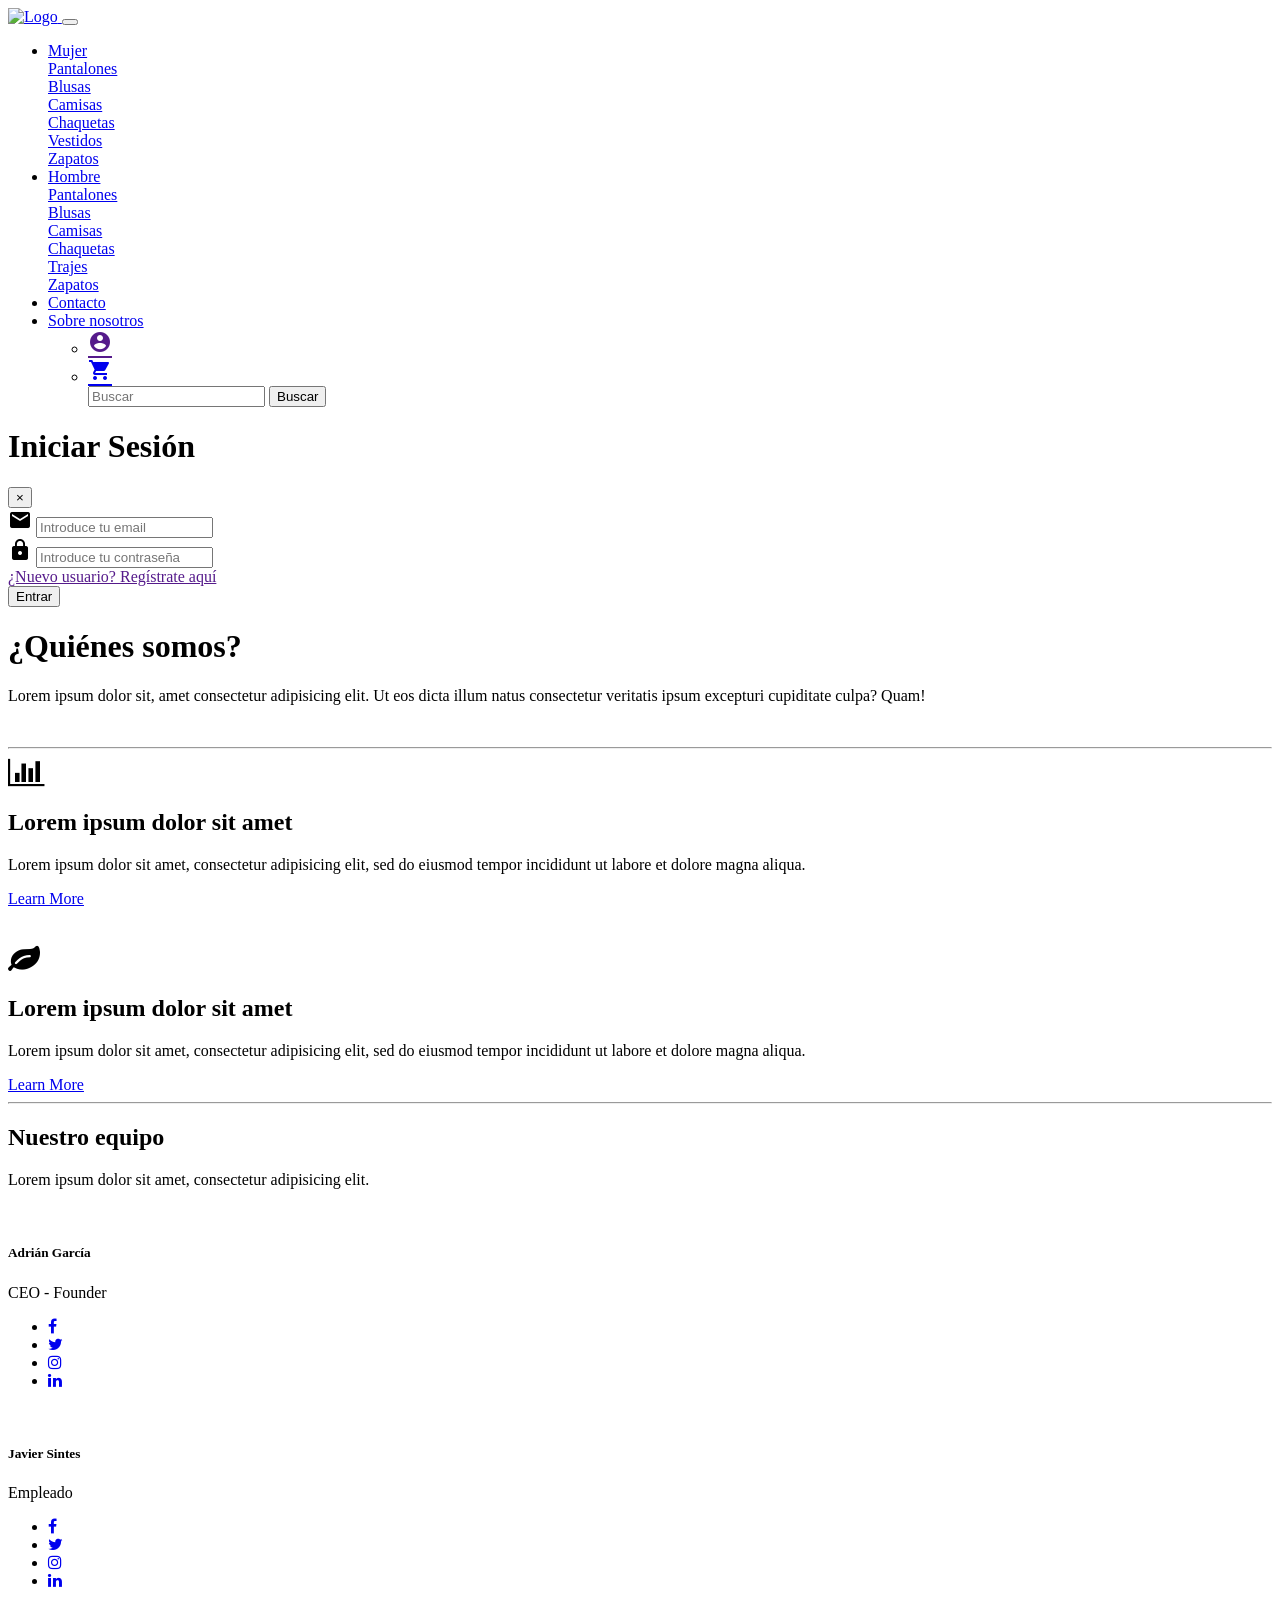
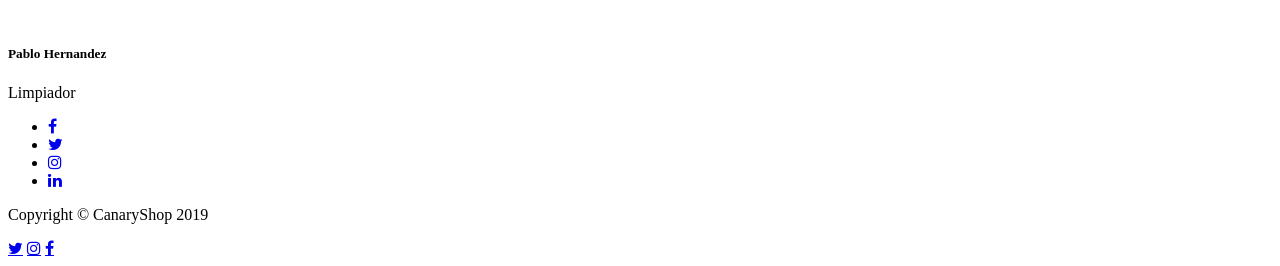
==== about.html @ 3cddd377 "Add files via upload" ====
<!DOCTYPE html>
<html lang="es">

<head>
  <meta charset="utf-8">
  <meta name="viewport" content="width=device-width, initial-scale=1, shrink-to-fit=no">
  <meta name="description" content="">
  <meta name="author" content="">

  <title>CanaryShop</title>

  <link href="vendor/bootstrap/css/bootstrap.min.css" rel="stylesheet">
  <link rel="stylesheet" href="https://fonts.googleapis.com/icon?family=Material+Icons">
  <link rel="stylesheet" href="https://cdnjs.cloudflare.com/ajax/libs/font-awesome/4.7.0/css/font-awesome.min.css">
  <link href="css/shop-homepage.css" rel="stylesheet">
</head>

<body>
  <div class="page-wrapper">

    <!-- Navbar -->
    <nav class="navbar navbar-expand-lg bg-dark navbar-dark sticky-top">
      <a class="navbar-brand" href="index.html">
        <img src="img/logo copia.png" alt="Logo" width="150px">
      </a>
      <button class="navbar-toggler" type="button" data-toggle="collapse" data-target="#collapsibleNavbar">
        <span class="navbar-toggler-icon"></span>
      </button>
      <div class="collapse navbar-collapse" id="collapsibleNavbar">

        <ul class="navbar-nav">

          <li class="nav-item dropdown">
            <a class="nav-link dropdown-toggle" href="#" id="navbarDropdown" role="button" data-toggle="dropdown"
              aria-haspopup="true" aria-expanded="false">Mujer </a>
            <div class="dropdown-menu" aria-labelledby="navbarDropdown">
              <a class="dropdown-item" href="mujer/generico.html">Pantalones</a>
              <div class="dropdown-divider"></div>
              <a class="dropdown-item" href="mujer/generico.html">Blusas</a>
              <div class="dropdown-divider"></div>
              <a class="dropdown-item" href="mujer/generico.html">Camisas</a>
              <div class="dropdown-divider"></div>
              <a class="dropdown-item" href="mujer/generico.html">Chaquetas</a>
              <div class="dropdown-divider"></div>
              <a class="dropdown-item" href="mujer/generico.html">Vestidos</a>
              <div class="dropdown-divider"></div>
              <a class="dropdown-item" href="mujer/generico.html">Zapatos</a>
            </div>
          </li>

          <li class="nav-item dropdown">
            <a class="nav-link dropdown-toggle" href="#" id="navbarDropdown" role="button" data-toggle="dropdown"
              aria-haspopup="true" aria-expanded="false">Hombre </a>
            <div class="dropdown-menu" aria-labelledby="navbarDropdown">
              <a class="dropdown-item" href="hombre/generico.html">Pantalones</a>
              <div class="dropdown-divider"></div>
              <a class="dropdown-item" href="hombre/generico.html">Blusas</a>
              <div class="dropdown-divider"></div>
              <a class="dropdown-item" href="hombre/generico.html">Camisas</a>
              <div class="dropdown-divider"></div>
              <a class="dropdown-item" href="hombre/generico.html">Chaquetas</a>
              <div class="dropdown-divider"></div>
              <a class="dropdown-item" href="hombre/generico.html">Trajes</a>
              <div class="dropdown-divider"></div>
              <a class="dropdown-item" href="hombre/generico.html">Zapatos</a>
            </div>
          </li>

          <li class="nav-item">
            <a class="nav-link" href="contacto.html">Contacto</a>
          </li>

          <li class="nav-item ">
            <a class="nav-link" href="about.html">Sobre nosotros</a>
          </li>

          <ul class="navbar-nav navbar-custom">
            <li class="nav-item">
              <a class="nav-link material-icons" data-toggle="modal" data-target="#modalLoginForm"
                href="">account_circle</a>
            </li>
            <li class="nav-item">
              <a class="nav-link material-icons mr-2" href="mycart.html">shopping_cart</a>
            </li>
            <form class="form-inline" action="#">
              <input class="form-control mr-sm-2" type="text" placeholder="Buscar">
              <button class="btn btn-success" type="submit">Buscar</button>
            </form>
          </ul>
    </nav>
    <!-- End Navbar -->

    <!-- Login -->
    <div class="modal fade" id="modalLoginForm" tabindex="-1" role="dialog" aria-labelledby="myModalLabel"
      aria-hidden="true">
      <div class="modal-dialog" role="document">
        <div class="modal-content">
          <div class="modal-header text-center">
            <h1 class="modal-title w-100 font-weight-bold">Iniciar Sesión</h1>
            <button type="button" class="close" data-dismiss="modal" aria-label="Close">
              <span aria-hidden="true">&times;</span>
            </button>
          </div>
          <div class="modal-body mx-3">
            <div class="md-form mb-2">
              <i class="material-icons text-danger">email</i>
              <input type="email" id="defaultForm-email" class="form-control validate" placeholder="Introduce tu email">
            </div>

            <div class="md-form mb-2">
              <i class="material-icons text-danger">lock</i>
              <input type="password" id="defaultForm-pass" class="form-control validate"
                placeholder="Introduce tu contraseña">
            </div>

            <div clas="">
              <a href="">¿Nuevo usuario? Regístrate aquí</a>
            </div>

          </div>
          <div class="modal-footer d-flex justify-content-center">
            <button type="submit" class="btn btn-danger">Entrar</button>
          </div>
        </div>
      </div>
    </div>
    <!-- End Login -->

        <div class="container py-5">
          <div class="row h-100 align-items-center py-5">
            <div class="col-lg-6">
              <h1 class="display-4 font-weight-bold">¿Quiénes somos?</h1>
              <p class="lead text-muted mb-0">Lorem ipsum dolor sit, amet consectetur adipisicing elit. Ut eos dicta illum natus 
                consectetur veritatis ipsum excepturi cupiditate culpa? Quam!</p>
            </div>
            <div class="col-lg-6 d-none d-lg-block"><img src="https://res.cloudinary.com/mhmd/image/upload/v1556834136/illus_kftyh4.png" alt="" class="img-fluid"></div>
          </div>
        </div>

        <hr>
      
        <div class="container py-5">
          <div class="row align-items-center mb-5">
            <div class="col-lg-6 order-2 order-lg-1"><i class="fa fa-bar-chart fa-2x mb-3 text-primary"></i>
              <h2 class="font-weight">Lorem ipsum dolor sit amet</h2>
              <p class="font-italic text-muted mb-4">Lorem ipsum dolor sit amet, consectetur adipisicing elit, sed do eiusmod tempor incididunt ut labore et dolore magna aliqua.</p><a href="#" class="btn btn-light px-5 rounded-pill shadow-sm">Learn More</a>
            </div>
            <div class="col-lg-5 px-5 mx-auto order-1 order-lg-2"><img src="https://res.cloudinary.com/mhmd/image/upload/v1556834139/img-1_e25nvh.jpg" alt="" class="img-fluid mb-4 mb-lg-0"></div>
          </div>
          <div class="row align-items-center">
            <div class="col-lg-5 px-5 mx-auto"><img src="https://res.cloudinary.com/mhmd/image/upload/v1556834136/img-2_vdgqgn.jpg" alt="" class="img-fluid mb-4 mb-lg-0"></div>
            <div class="col-lg-6"><i class="fa fa-leaf fa-2x mb-3 text-primary"></i>
              <h2 class="font-weight">Lorem ipsum dolor sit amet</h2>
              <p class="font-italic text-muted mb-4">Lorem ipsum dolor sit amet, consectetur adipisicing elit, sed do eiusmod tempor incididunt ut labore et dolore magna aliqua.</p><a href="#" class="btn btn-light px-5 rounded-pill shadow-sm">Learn More</a>
            </div>
          </div>
        </div>

        <hr>
      
        <div class="container py-5">
          <div class="row mb-4">
            <div class="col-lg-5">
              <h2 class="display-4 font-weight-light">Nuestro equipo</h2>
              <p class="font-italic text-muted">Lorem ipsum dolor sit amet, consectetur adipisicing elit.</p>
            </div>
          </div>
      
          <div class="row text-center justify-content-center">
            <!-- Miembro equipo -->
            <div class="col-xl-4 col-sm-6 mb-5">
              <div class="bg-white rounded shadow-sm py-5 px-4"><img src="https://res.cloudinary.com/mhmd/image/upload/v1556834132/avatar-4_ozhrib.png" alt="" width="100" class="img-fluid rounded-circle mb-3 img-thumbnail shadow-sm">
                <h5 class="mb-0">Adrián García</h5><span class="small text-uppercase text-muted">CEO - Founder</span>
                <ul class="social mb-0 list-inline mt-3">
                  <li class="list-inline-item"><a href="#" class="social-link"><i class="fa fa-facebook-f"></i></a></li>
                  <li class="list-inline-item"><a href="#" class="social-link"><i class="fa fa-twitter"></i></a></li>
                  <li class="list-inline-item"><a href="#" class="social-link"><i class="fa fa-instagram"></i></a></li>
                  <li class="list-inline-item"><a href="#" class="social-link"><i class="fa fa-linkedin"></i></a></li>
                </ul>
              </div>
            </div>
            <!-- End-->
      
            <!-- Miembro equipo -->
            <div class="col-xl-4 col-sm-6 mb-5">
              <div class="bg-white rounded shadow-sm py-5 px-4"><img src="https://res.cloudinary.com/mhmd/image/upload/v1556834130/avatar-3_hzlize.png" alt="" width="100" class="img-fluid rounded-circle mb-3 img-thumbnail shadow-sm">
                <h5 class="mb-0">Javier Sintes</h5><span class="small text-uppercase text-muted">Empleado</span>
                <ul class="social mb-0 list-inline mt-3">
                  <li class="list-inline-item"><a href="#" class="social-link"><i class="fa fa-facebook-f"></i></a></li>
                  <li class="list-inline-item"><a href="#" class="social-link"><i class="fa fa-twitter"></i></a></li>
                  <li class="list-inline-item"><a href="#" class="social-link"><i class="fa fa-instagram"></i></a></li>
                  <li class="list-inline-item"><a href="#" class="social-link"><i class="fa fa-linkedin"></i></a></li>
                </ul>
              </div>
            </div>
            <!-- End-->
      
            <!-- Miembro equipo -->
            <div class="col-xl-4 col-sm-6 mb-5">
              <div class="bg-white rounded shadow-sm py-5 px-4"><img src="https://res.cloudinary.com/mhmd/image/upload/v1556834133/avatar-2_f8dowd.png" alt="" width="100" class="img-fluid rounded-circle mb-3 img-thumbnail shadow-sm">
                <h5 class="mb-0">Pablo Hernandez</h5><span class="small text-uppercase text-muted">Limpiador</span>
                <ul class="social mb-0 list-inline mt-3">
                  <li class="list-inline-item"><a href="#" class="social-link"><i class="fa fa-facebook-f"></i></a></li>
                  <li class="list-inline-item"><a href="#" class="social-link"><i class="fa fa-twitter"></i></a></li>
                  <li class="list-inline-item"><a href="#" class="social-link"><i class="fa fa-instagram"></i></a></li>
                  <li class="list-inline-item"><a href="#" class="social-link"><i class="fa fa-linkedin"></i></a></li>
                </ul>
              </div>
            </div>
            <!-- End-->
      
          </div>
        </div>

  <!-- Footer -->
  <footer class="py-5 bg-dark">
    <div class="row m-0 justify-content-end align-items-center">
      <div class="col-8 ">
        <p class="m-0 text-center text-white">Copyright &copy; CanaryShop 2019</p>
      </div>
      <div class="col-2">
        <a href="https://www.twitter.com" target="_blank"
          class="a-no-style fa fa-twitter color-twitter size-custom mr-2 pr-1"></a>
        <a href="https://www.instagram.com" target="_blank"
          class="a-no-style fa fa-instagram color-instagram size-custom mr-2 pr-1"></a>
        <a href="https://www.facebook.com" target="_blank"
          class="a-no-style fa fa-facebook color-facebook size-custom mr-2 pr-1"></a>
      </div>
    </div>
  </footer>
  <!-- End Footer -->

  <script src="vendor/jquery/jquery.min.js"></script>
  <script src="vendor/bootstrap/js/bootstrap.bundle.min.js"></script>
</body>

</html>
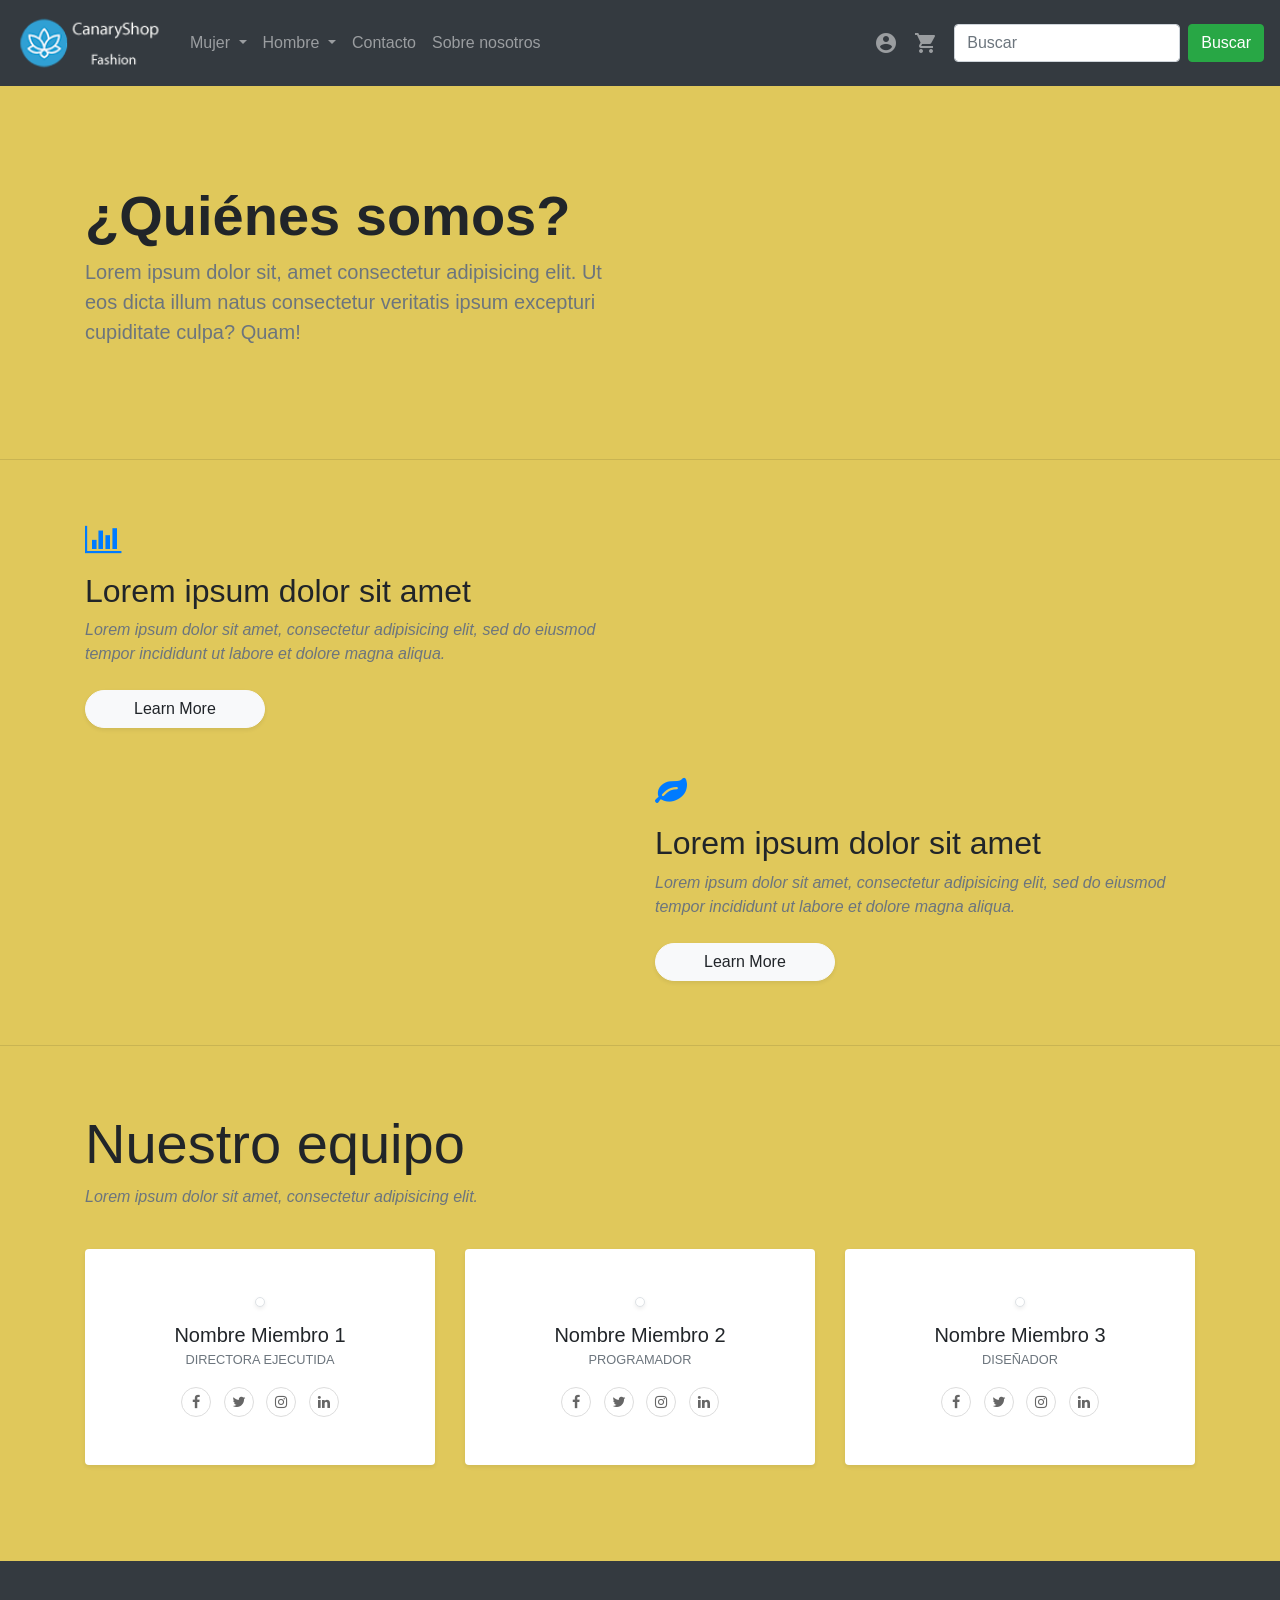
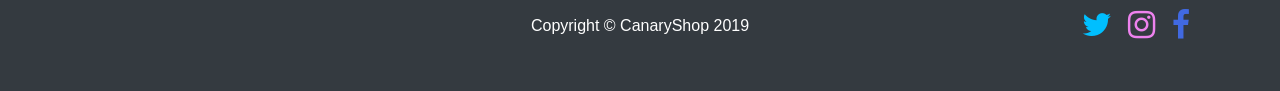
==== commit 221691e0: "Add files via upload" ====
--- a/about.html
+++ b/about.html
@@ -126,7 +126,7 @@
     </div>
     <!-- End Login -->
 
-        <div class="container py-5">
+        <section class="container py-5">
           <div class="row h-100 align-items-center py-5">
             <div class="col-lg-6">
               <h1 class="display-4 font-weight-bold">¿Quiénes somos?</h1>
@@ -135,11 +135,11 @@
             </div>
             <div class="col-lg-6 d-none d-lg-block"><img src="https://res.cloudinary.com/mhmd/image/upload/v1556834136/illus_kftyh4.png" alt="" class="img-fluid"></div>
           </div>
-        </div>
+        </section>
 
         <hr>
       
-        <div class="container py-5">
+        <section class="container py-5">
           <div class="row align-items-center mb-5">
             <div class="col-lg-6 order-2 order-lg-1"><i class="fa fa-bar-chart fa-2x mb-3 text-primary"></i>
               <h2 class="font-weight">Lorem ipsum dolor sit amet</h2>
@@ -154,11 +154,12 @@
               <p class="font-italic text-muted mb-4">Lorem ipsum dolor sit amet, consectetur adipisicing elit, sed do eiusmod tempor incididunt ut labore et dolore magna aliqua.</p><a href="#" class="btn btn-light px-5 rounded-pill shadow-sm">Learn More</a>
             </div>
           </div>
-        </div>
+        </section>
 
         <hr>
-      
-        <div class="container py-5">
+        
+        <!-- Equipo -->
+        <section class="container py-5">
           <div class="row mb-4">
             <div class="col-lg-5">
               <h2 class="display-4 font-weight-light">Nuestro equipo</h2>
@@ -170,7 +171,7 @@
             <!-- Miembro equipo -->
             <div class="col-xl-4 col-sm-6 mb-5">
               <div class="bg-white rounded shadow-sm py-5 px-4"><img src="https://res.cloudinary.com/mhmd/image/upload/v1556834132/avatar-4_ozhrib.png" alt="" width="100" class="img-fluid rounded-circle mb-3 img-thumbnail shadow-sm">
-                <h5 class="mb-0">Adrián García</h5><span class="small text-uppercase text-muted">CEO - Founder</span>
+                <h5 class="mb-0">Nombre Miembro 1</h5><span class="small text-uppercase text-muted">Directora ejecutida</span>
                 <ul class="social mb-0 list-inline mt-3">
                   <li class="list-inline-item"><a href="#" class="social-link"><i class="fa fa-facebook-f"></i></a></li>
                   <li class="list-inline-item"><a href="#" class="social-link"><i class="fa fa-twitter"></i></a></li>
@@ -184,7 +185,7 @@
             <!-- Miembro equipo -->
             <div class="col-xl-4 col-sm-6 mb-5">
               <div class="bg-white rounded shadow-sm py-5 px-4"><img src="https://res.cloudinary.com/mhmd/image/upload/v1556834130/avatar-3_hzlize.png" alt="" width="100" class="img-fluid rounded-circle mb-3 img-thumbnail shadow-sm">
-                <h5 class="mb-0">Javier Sintes</h5><span class="small text-uppercase text-muted">Empleado</span>
+                <h5 class="mb-0">Nombre Miembro 2</h5><span class="small text-uppercase text-muted">Programador</span>
                 <ul class="social mb-0 list-inline mt-3">
                   <li class="list-inline-item"><a href="#" class="social-link"><i class="fa fa-facebook-f"></i></a></li>
                   <li class="list-inline-item"><a href="#" class="social-link"><i class="fa fa-twitter"></i></a></li>
@@ -198,7 +199,7 @@
             <!-- Miembro equipo -->
             <div class="col-xl-4 col-sm-6 mb-5">
               <div class="bg-white rounded shadow-sm py-5 px-4"><img src="https://res.cloudinary.com/mhmd/image/upload/v1556834133/avatar-2_f8dowd.png" alt="" width="100" class="img-fluid rounded-circle mb-3 img-thumbnail shadow-sm">
-                <h5 class="mb-0">Pablo Hernandez</h5><span class="small text-uppercase text-muted">Limpiador</span>
+                <h5 class="mb-0">Nombre Miembro 3</h5><span class="small text-uppercase text-muted">Diseñador</span>
                 <ul class="social mb-0 list-inline mt-3">
                   <li class="list-inline-item"><a href="#" class="social-link"><i class="fa fa-facebook-f"></i></a></li>
                   <li class="list-inline-item"><a href="#" class="social-link"><i class="fa fa-twitter"></i></a></li>
@@ -210,24 +211,25 @@
             <!-- End-->
       
           </div>
-        </div>
+        </section>
+        <!-- Fin Equipo -->
 
   <!-- Footer -->
   <footer class="py-5 bg-dark">
-    <div class="row m-0 justify-content-end align-items-center">
-      <div class="col-8 ">
-        <p class="m-0 text-center text-white">Copyright &copy; CanaryShop 2019</p>
+      <div class="row m-0 justify-content-end align-items-center">
+        <div class="col-6 col-md-8">
+          <p class="m-0 text-center text-white">Copyright &copy; CanaryShop 2019</p>
+        </div>
+        <div class="col-5 col-md-2">
+          <a href="https://www.twitter.com" target="_blank"
+            class="a-no-style fa fa-twitter color-twitter size-custom mr-2 pr-1"></a>
+          <a href="https://www.instagram.com" target="_blank"
+            class="a-no-style fa fa-instagram color-instagram size-custom mr-2 pr-1"></a>
+          <a href="https://www.facebook.com" target="_blank"
+            class="a-no-style fa fa-facebook color-facebook size-custom mr-2 pr-1"></a>
+        </div>
       </div>
-      <div class="col-2">
-        <a href="https://www.twitter.com" target="_blank"
-          class="a-no-style fa fa-twitter color-twitter size-custom mr-2 pr-1"></a>
-        <a href="https://www.instagram.com" target="_blank"
-          class="a-no-style fa fa-instagram color-instagram size-custom mr-2 pr-1"></a>
-        <a href="https://www.facebook.com" target="_blank"
-          class="a-no-style fa fa-facebook color-facebook size-custom mr-2 pr-1"></a>
-      </div>
-    </div>
-  </footer>
+    </footer>
   <!-- End Footer -->
 
   <script src="vendor/jquery/jquery.min.js"></script>
--- a/css/shop-homepage.css
+++ b/css/shop-homepage.css
@@ -0,0 +1,216 @@
+body {
+  background-color: rgb(224, 200, 91);
+  box-sizing:border-box;
+}
+
+.boton {
+  font-size: 1rem;
+  line-height: 1.5rem;
+  color: #1a1a1a;
+  letter-spacing: .2px;
+  border-width: 1px;
+  border-style: solid;
+  border-color: #f2f2f2;
+  margin: 5px;
+  border-radius: 2px;
+  cursor: pointer;
+  background-color: rgba(255, 255, 255, 0.863);
+}
+
+.boton:hover{
+  color: #FFF;
+  background-color: #1a1a1a;
+}
+
+.boton:active{
+  color: #FFF;
+  background-color: palevioletred;
+}
+
+.custom-photo {
+  width: inherit;
+  height: inherit;
+  margin-bottom: 1em;
+}
+
+td {
+  margin-top: auto;
+  margin-bottom:auto;
+}
+
+.social-link {
+  width: 30px;
+  height: 30px;
+  border: 1px solid #ddd;
+  display: flex;
+  align-items: center;
+  justify-content: center;
+  color: #666;
+  border-radius: 50%;
+  transition: all 0.3s;
+  font-size: 0.9rem;
+}
+
+.social-link:hover,
+.social-link:focus {
+  background: #ddd;
+  text-decoration: none;
+  color: #555;
+}
+
+.a-no-style:link {
+  text-decoration: none;
+}
+
+.navbar-custom {
+  position: absolute;
+  right: 1em;
+}
+
+.color-twitter {
+  color: #00BFFF;
+}
+
+.color-instagram {
+  color: violet;
+}
+
+.color-facebook {
+  color: #4169e1;
+}
+
+.size-custom {
+  font-size: 32px;
+
+}
+
+.page-wrapper {
+  min-height: 100vh;
+}
+
+.text-large {
+  font-size: 1.7em;
+}
+
+.photo-table {
+  max-width: 100%;
+  max-height: 100px;
+}
+
+.form-custom {
+  width: 80%;
+  margin: 0 auto;
+}
+
+.product-section {
+  margin-top: 80px;
+}
+
+.border-container {
+  border: 2px solid black;
+  border-radius: 5px;
+}
+
+.filter-menu {
+  min-height: 30em;
+}
+
+.bg-secundario {
+  background-color: #b8b7b7;
+  border: 1px solid white;
+  border-radius: 5px;
+}
+
+.foro:after {
+  content: "";
+  display: table;
+  clear: both;
+}
+
+.foro input[type=text],
+.foro input[type=email],
+.foro textarea,
+.foro input[type=password] {
+  width: 100%;
+  padding: 12px;
+  border: 1px solid #ccc;
+  border-radius: 4px;
+  resize: vertical;
+  box-sizing: border-box;
+}
+
+.foro input[type=submit] {
+  background-color: coral;
+  color: white;
+  padding: 12px 20px;
+  border: none;
+  border-radius: 4px;
+  float: right;
+  margin-top: 10px;
+}
+
+.foro input[type=submit]:hover {
+  background-color: #f44336;
+}
+
+.foro input[type=text]:hover,
+.foro input[type=email]:hover,
+.foro textarea:hover,
+.foro input[type=password]:hover {
+  border: 1px solid #555;
+  border-radius: 4px;
+  outline: 0;
+}
+
+.label-style {
+  float: left;
+  width: 30%;
+  margin-top: 15px;
+}
+
+.input-style {
+  float: left;
+  width: 70%;
+  margin-top: 15px;
+}
+
+.left50 {
+  float: left;
+  width: 50%;
+}
+
+.right50 {
+  float: right;
+  width: 50%;
+}
+
+.error {
+  color: red;
+}
+
+@media (max-width: 991px) {
+
+  .navbar-custom {
+    position: relative;
+    right: auto;
+  }
+
+}
+
+@media (min-width: 1920px) {
+
+  .container {
+    min-width: 100em;
+    margin: auto;
+  }
+
+}
+
+@media screen and (max-width: 600px) {
+
+  .label-style,
+  .input-style,
+  .foro input[type=submit] {
+    width: 100%;
+  }
+}
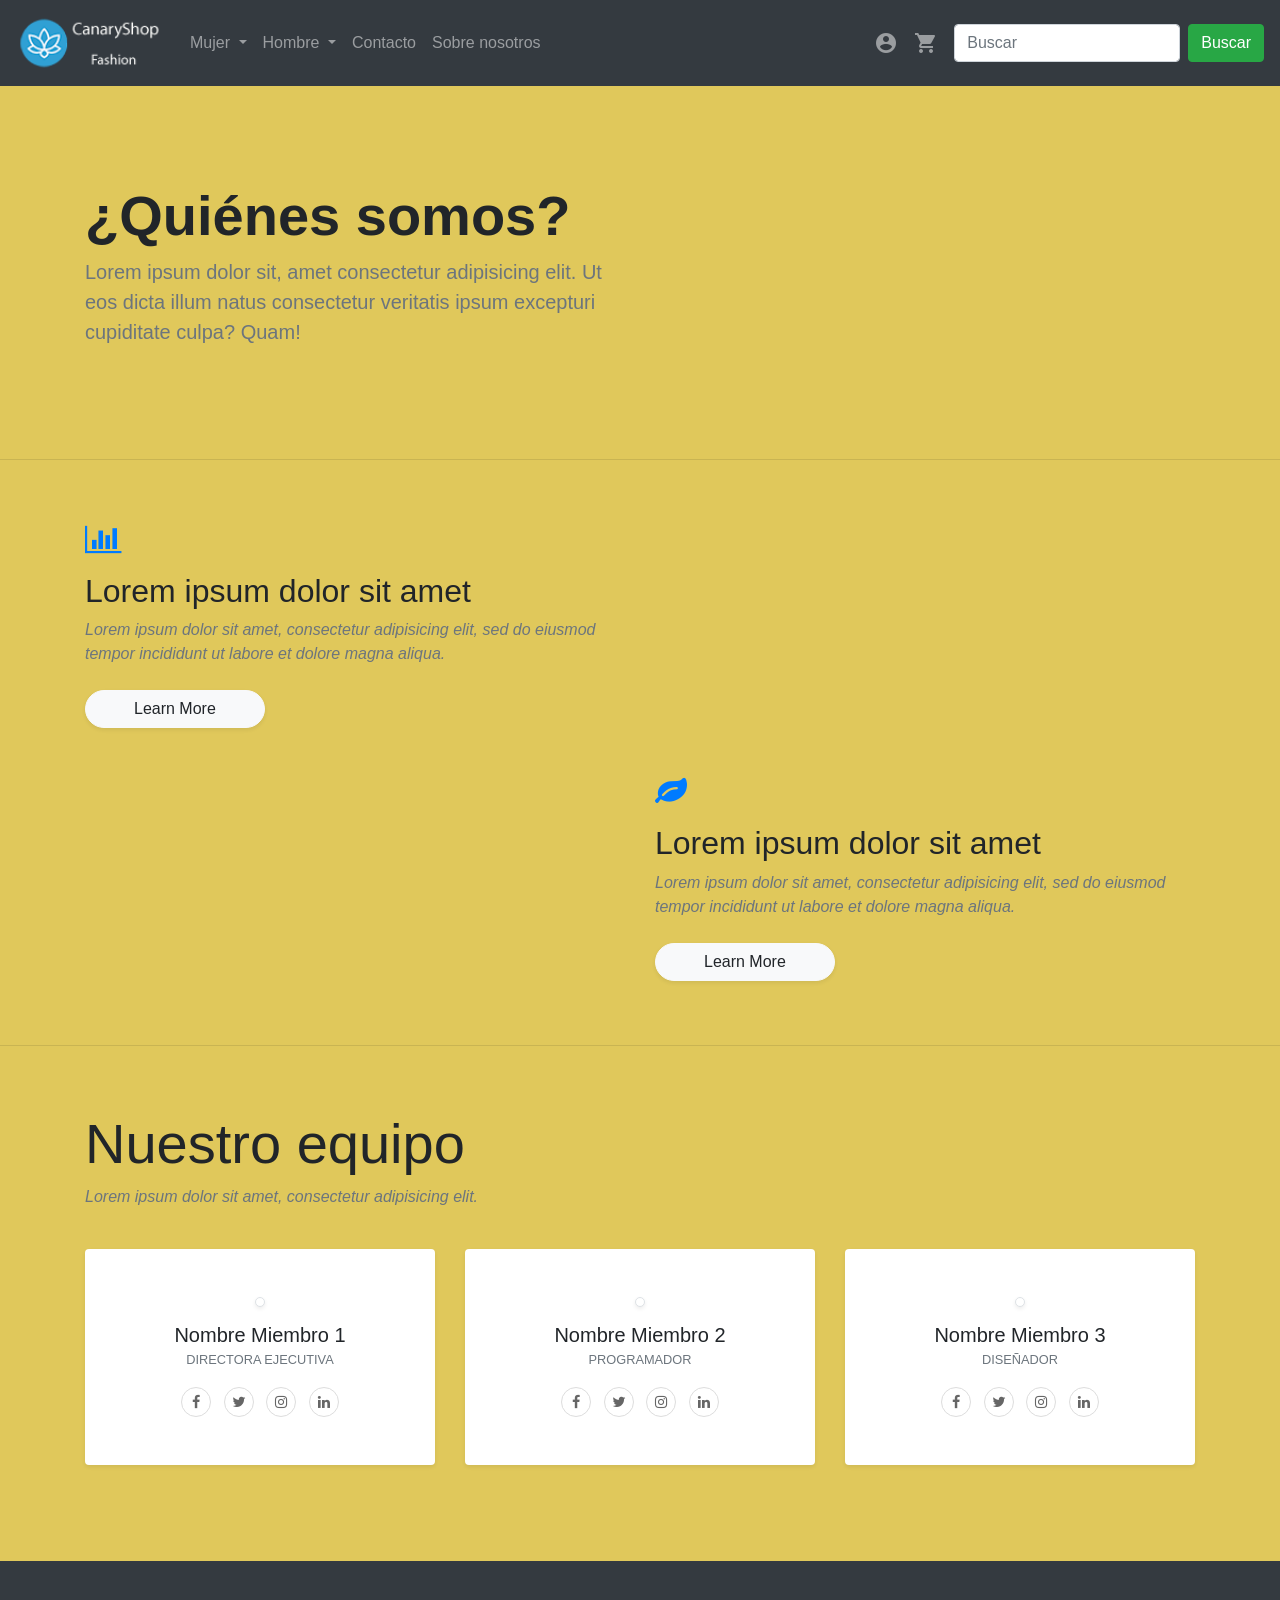
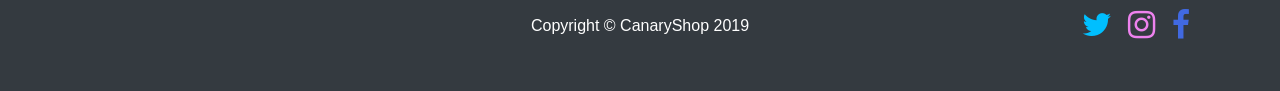
==== commit 0ca955f7: "Update about.html" ====
--- a/about.html
+++ b/about.html
@@ -171,7 +171,7 @@
             <!-- Miembro equipo -->
             <div class="col-xl-4 col-sm-6 mb-5">
               <div class="bg-white rounded shadow-sm py-5 px-4"><img src="https://res.cloudinary.com/mhmd/image/upload/v1556834132/avatar-4_ozhrib.png" alt="" width="100" class="img-fluid rounded-circle mb-3 img-thumbnail shadow-sm">
-                <h5 class="mb-0">Nombre Miembro 1</h5><span class="small text-uppercase text-muted">Directora ejecutida</span>
+                <h5 class="mb-0">Nombre Miembro 1</h5><span class="small text-uppercase text-muted">Directora ejecutiva</span>
                 <ul class="social mb-0 list-inline mt-3">
                   <li class="list-inline-item"><a href="#" class="social-link"><i class="fa fa-facebook-f"></i></a></li>
                   <li class="list-inline-item"><a href="#" class="social-link"><i class="fa fa-twitter"></i></a></li>
@@ -236,4 +236,4 @@
   <script src="vendor/bootstrap/js/bootstrap.bundle.min.js"></script>
 </body>
 
-</html>+</html>
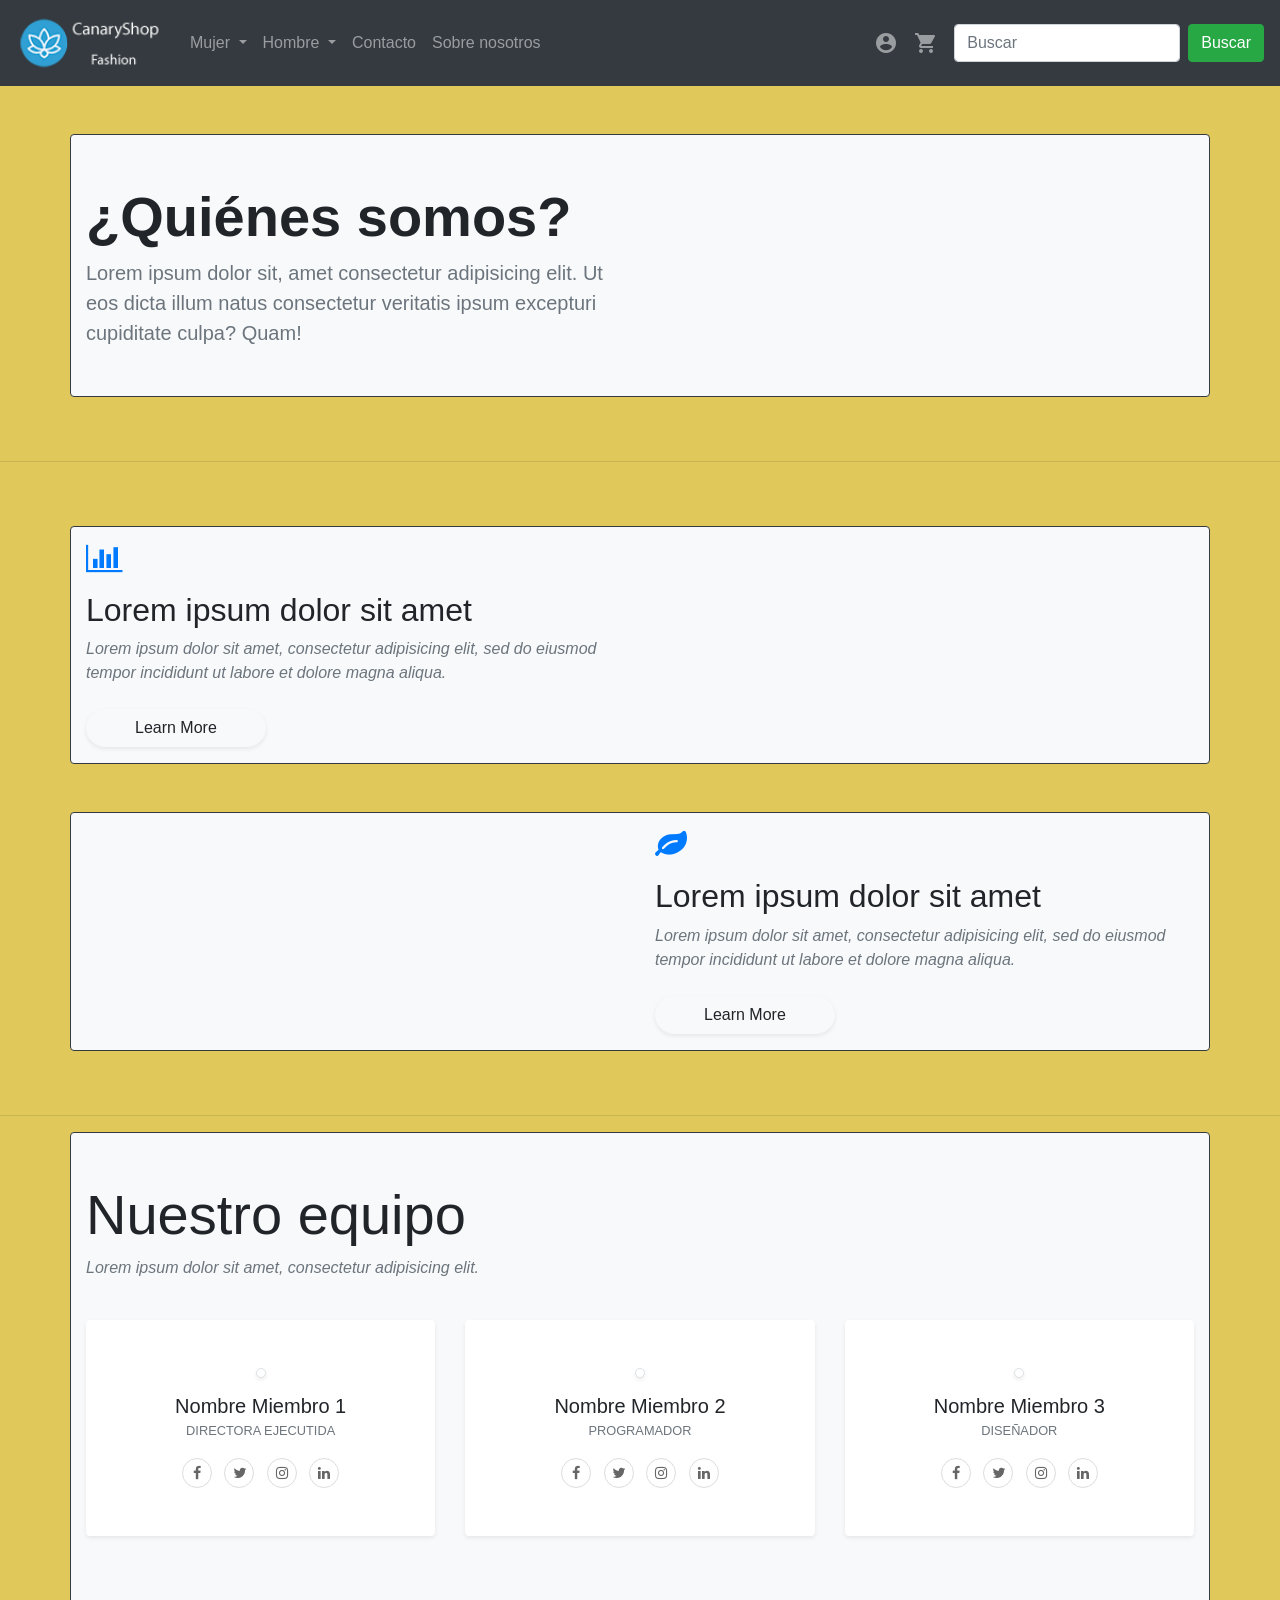
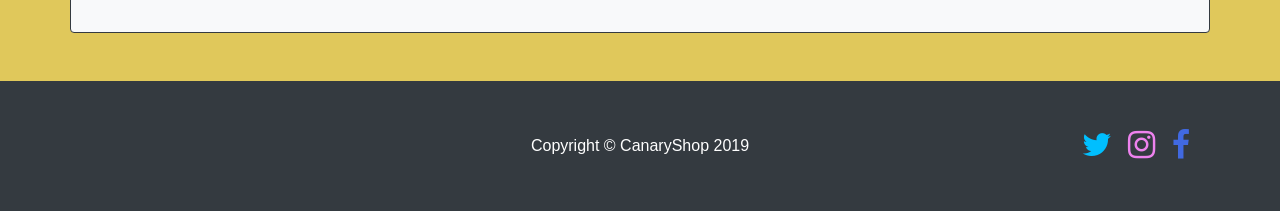
==== commit 5c553753: "Add files via upload" ====
--- a/about.html
+++ b/about.html
@@ -109,8 +109,8 @@
 
             <div class="md-form mb-2">
               <i class="material-icons text-danger">lock</i>
-              <input type="password" id="defaultForm-pass" class="form-control validate"
-                placeholder="Introduce tu contraseña">
+              <input type="password" id="defaultForm-pass" pattern=".{6,}" maxlength="12"
+                  class="form-control validate" placeholder="Introduce tu contraseña" required>
             </div>
 
             <div clas="">
@@ -127,7 +127,7 @@
     <!-- End Login -->
 
         <section class="container py-5">
-          <div class="row h-100 align-items-center py-5">
+          <div class="row h-100 align-items-center py-5 bg-light py-3 rounded border border-dark">
             <div class="col-lg-6">
               <h1 class="display-4 font-weight-bold">¿Quiénes somos?</h1>
               <p class="lead text-muted mb-0">Lorem ipsum dolor sit, amet consectetur adipisicing elit. Ut eos dicta illum natus 
@@ -140,14 +140,14 @@
         <hr>
       
         <section class="container py-5">
-          <div class="row align-items-center mb-5">
+          <div class="row align-items-center mb-5 bg-light py-3 rounded border border-dark">
             <div class="col-lg-6 order-2 order-lg-1"><i class="fa fa-bar-chart fa-2x mb-3 text-primary"></i>
               <h2 class="font-weight">Lorem ipsum dolor sit amet</h2>
               <p class="font-italic text-muted mb-4">Lorem ipsum dolor sit amet, consectetur adipisicing elit, sed do eiusmod tempor incididunt ut labore et dolore magna aliqua.</p><a href="#" class="btn btn-light px-5 rounded-pill shadow-sm">Learn More</a>
             </div>
             <div class="col-lg-5 px-5 mx-auto order-1 order-lg-2"><img src="https://res.cloudinary.com/mhmd/image/upload/v1556834139/img-1_e25nvh.jpg" alt="" class="img-fluid mb-4 mb-lg-0"></div>
           </div>
-          <div class="row align-items-center">
+          <div class="row align-items-center bg-light py-3 rounded border border-dark">
             <div class="col-lg-5 px-5 mx-auto"><img src="https://res.cloudinary.com/mhmd/image/upload/v1556834136/img-2_vdgqgn.jpg" alt="" class="img-fluid mb-4 mb-lg-0"></div>
             <div class="col-lg-6"><i class="fa fa-leaf fa-2x mb-3 text-primary"></i>
               <h2 class="font-weight">Lorem ipsum dolor sit amet</h2>
@@ -159,7 +159,7 @@
         <hr>
         
         <!-- Equipo -->
-        <section class="container py-5">
+        <section class="container py-5 bg-light mb-5 rounded border border-dark">
           <div class="row mb-4">
             <div class="col-lg-5">
               <h2 class="display-4 font-weight-light">Nuestro equipo</h2>
@@ -171,7 +171,7 @@
             <!-- Miembro equipo -->
             <div class="col-xl-4 col-sm-6 mb-5">
               <div class="bg-white rounded shadow-sm py-5 px-4"><img src="https://res.cloudinary.com/mhmd/image/upload/v1556834132/avatar-4_ozhrib.png" alt="" width="100" class="img-fluid rounded-circle mb-3 img-thumbnail shadow-sm">
-                <h5 class="mb-0">Nombre Miembro 1</h5><span class="small text-uppercase text-muted">Directora ejecutiva</span>
+                <h5 class="mb-0">Nombre Miembro 1</h5><span class="small text-uppercase text-muted">Directora ejecutida</span>
                 <ul class="social mb-0 list-inline mt-3">
                   <li class="list-inline-item"><a href="#" class="social-link"><i class="fa fa-facebook-f"></i></a></li>
                   <li class="list-inline-item"><a href="#" class="social-link"><i class="fa fa-twitter"></i></a></li>
@@ -236,4 +236,4 @@
   <script src="vendor/bootstrap/js/bootstrap.bundle.min.js"></script>
 </body>
 
-</html>
+</html>
--- a/css/shop-homepage.css
+++ b/css/shop-homepage.css
@@ -112,7 +112,7 @@
 }
 
 .filter-menu {
-  min-height: 30em;
+  min-height: 25em;
 }
 
 .bg-secundario {
@@ -184,6 +184,27 @@
   width: 50%;
 }
 
+.boton-disable {
+  font-size: 1rem;
+  line-height: 1.5rem;
+  color: gray;
+  letter-spacing: .2px;
+  text-decoration: line-through;
+  border-width: 1px;
+  border-style: solid;
+  border-color: #f2f2f2;
+  margin: 5px;
+  border-radius: 2px;
+  cursor: pointer;
+  opacity: 60%;
+  background-color: rgba(255, 255, 255, 0.863);
+}
+
+.error-message{
+  display:none;
+  color: red;
+}
+
 .error {
   color: red;
 }
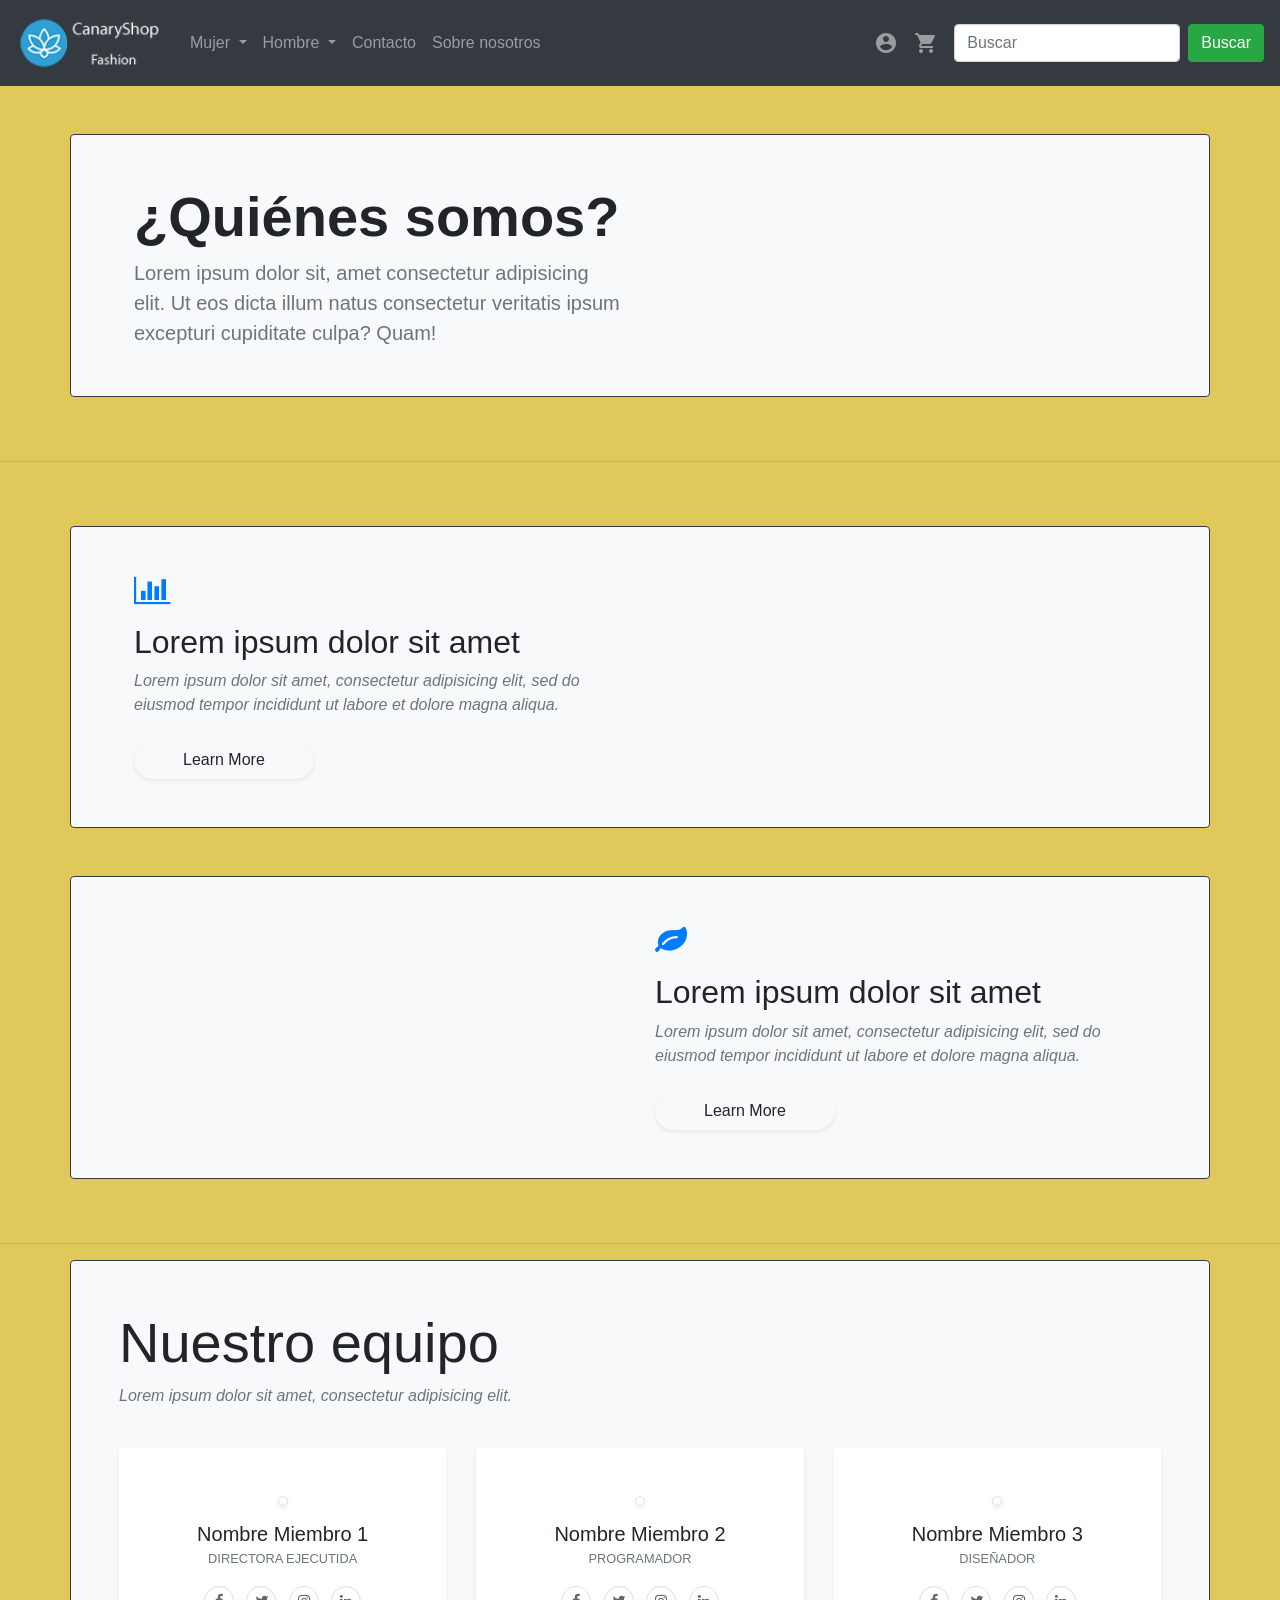
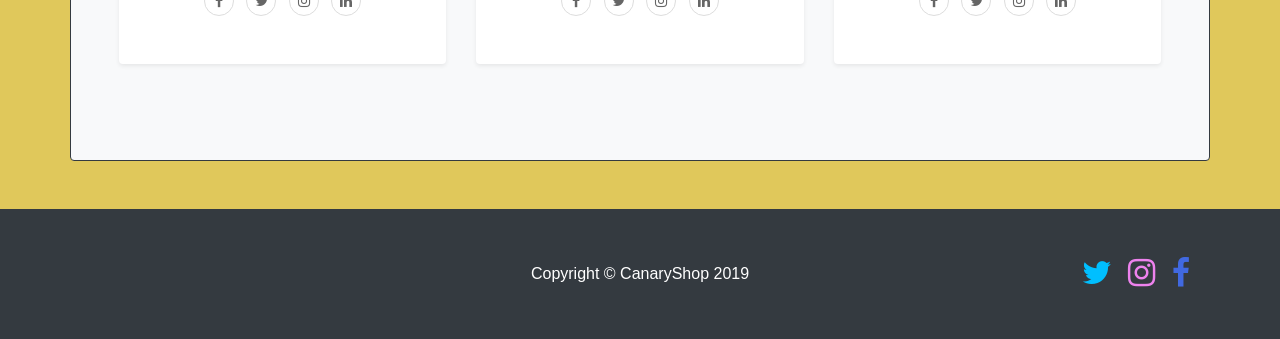
==== commit 002cde94: "Add files via upload" ====
--- a/about.html
+++ b/about.html
@@ -127,7 +127,7 @@
     <!-- End Login -->
 
         <section class="container py-5">
-          <div class="row h-100 align-items-center py-5 bg-light py-3 rounded border border-dark">
+          <div class="row h-100 align-items-center p-5 bg-light rounded border border-dark">
             <div class="col-lg-6">
               <h1 class="display-4 font-weight-bold">¿Quiénes somos?</h1>
               <p class="lead text-muted mb-0">Lorem ipsum dolor sit, amet consectetur adipisicing elit. Ut eos dicta illum natus 
@@ -140,14 +140,14 @@
         <hr>
       
         <section class="container py-5">
-          <div class="row align-items-center mb-5 bg-light py-3 rounded border border-dark">
+          <div class="row align-items-center mb-5 bg-light p-5 rounded border border-dark">
             <div class="col-lg-6 order-2 order-lg-1"><i class="fa fa-bar-chart fa-2x mb-3 text-primary"></i>
               <h2 class="font-weight">Lorem ipsum dolor sit amet</h2>
               <p class="font-italic text-muted mb-4">Lorem ipsum dolor sit amet, consectetur adipisicing elit, sed do eiusmod tempor incididunt ut labore et dolore magna aliqua.</p><a href="#" class="btn btn-light px-5 rounded-pill shadow-sm">Learn More</a>
             </div>
             <div class="col-lg-5 px-5 mx-auto order-1 order-lg-2"><img src="https://res.cloudinary.com/mhmd/image/upload/v1556834139/img-1_e25nvh.jpg" alt="" class="img-fluid mb-4 mb-lg-0"></div>
           </div>
-          <div class="row align-items-center bg-light py-3 rounded border border-dark">
+          <div class="row align-items-center bg-light p-5 rounded border border-dark">
             <div class="col-lg-5 px-5 mx-auto"><img src="https://res.cloudinary.com/mhmd/image/upload/v1556834136/img-2_vdgqgn.jpg" alt="" class="img-fluid mb-4 mb-lg-0"></div>
             <div class="col-lg-6"><i class="fa fa-leaf fa-2x mb-3 text-primary"></i>
               <h2 class="font-weight">Lorem ipsum dolor sit amet</h2>
@@ -159,7 +159,7 @@
         <hr>
         
         <!-- Equipo -->
-        <section class="container py-5 bg-light mb-5 rounded border border-dark">
+        <section class="container p-5 bg-light mb-5 rounded border border-dark">
           <div class="row mb-4">
             <div class="col-lg-5">
               <h2 class="display-4 font-weight-light">Nuestro equipo</h2>
